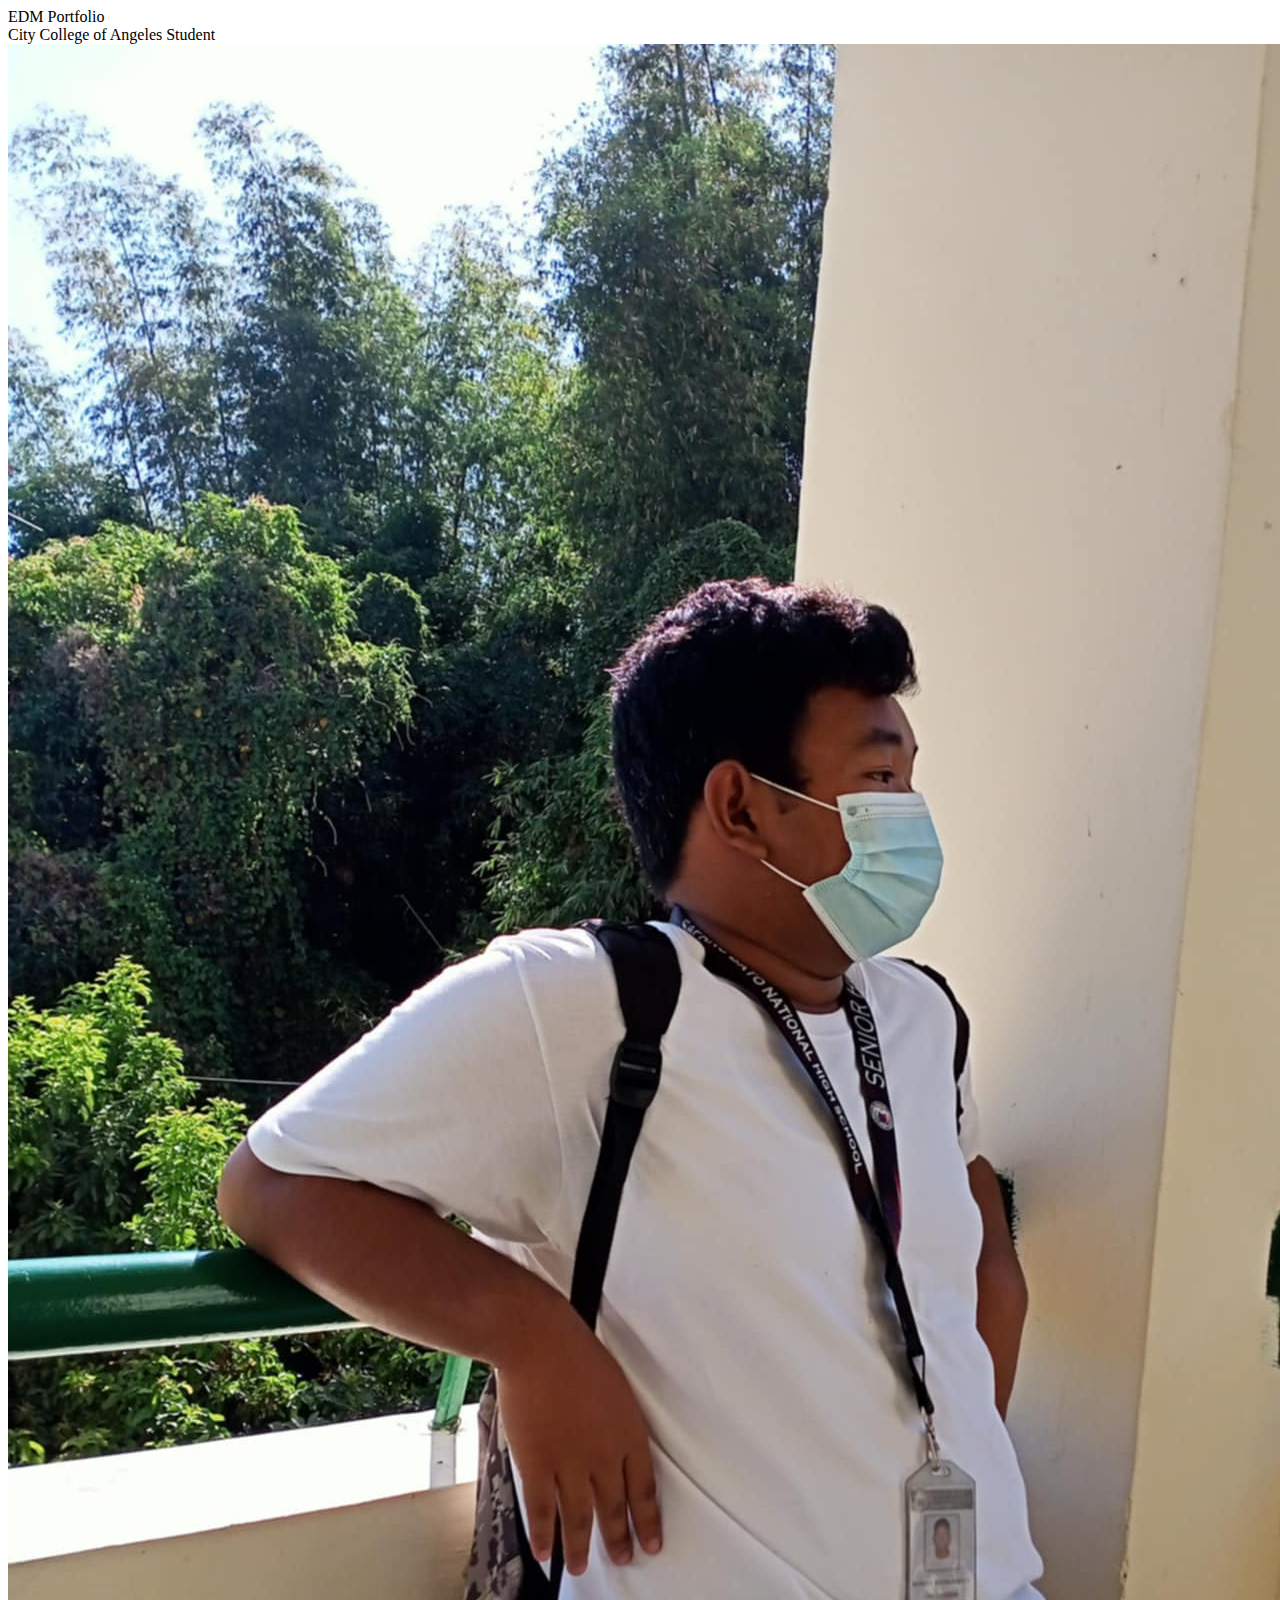
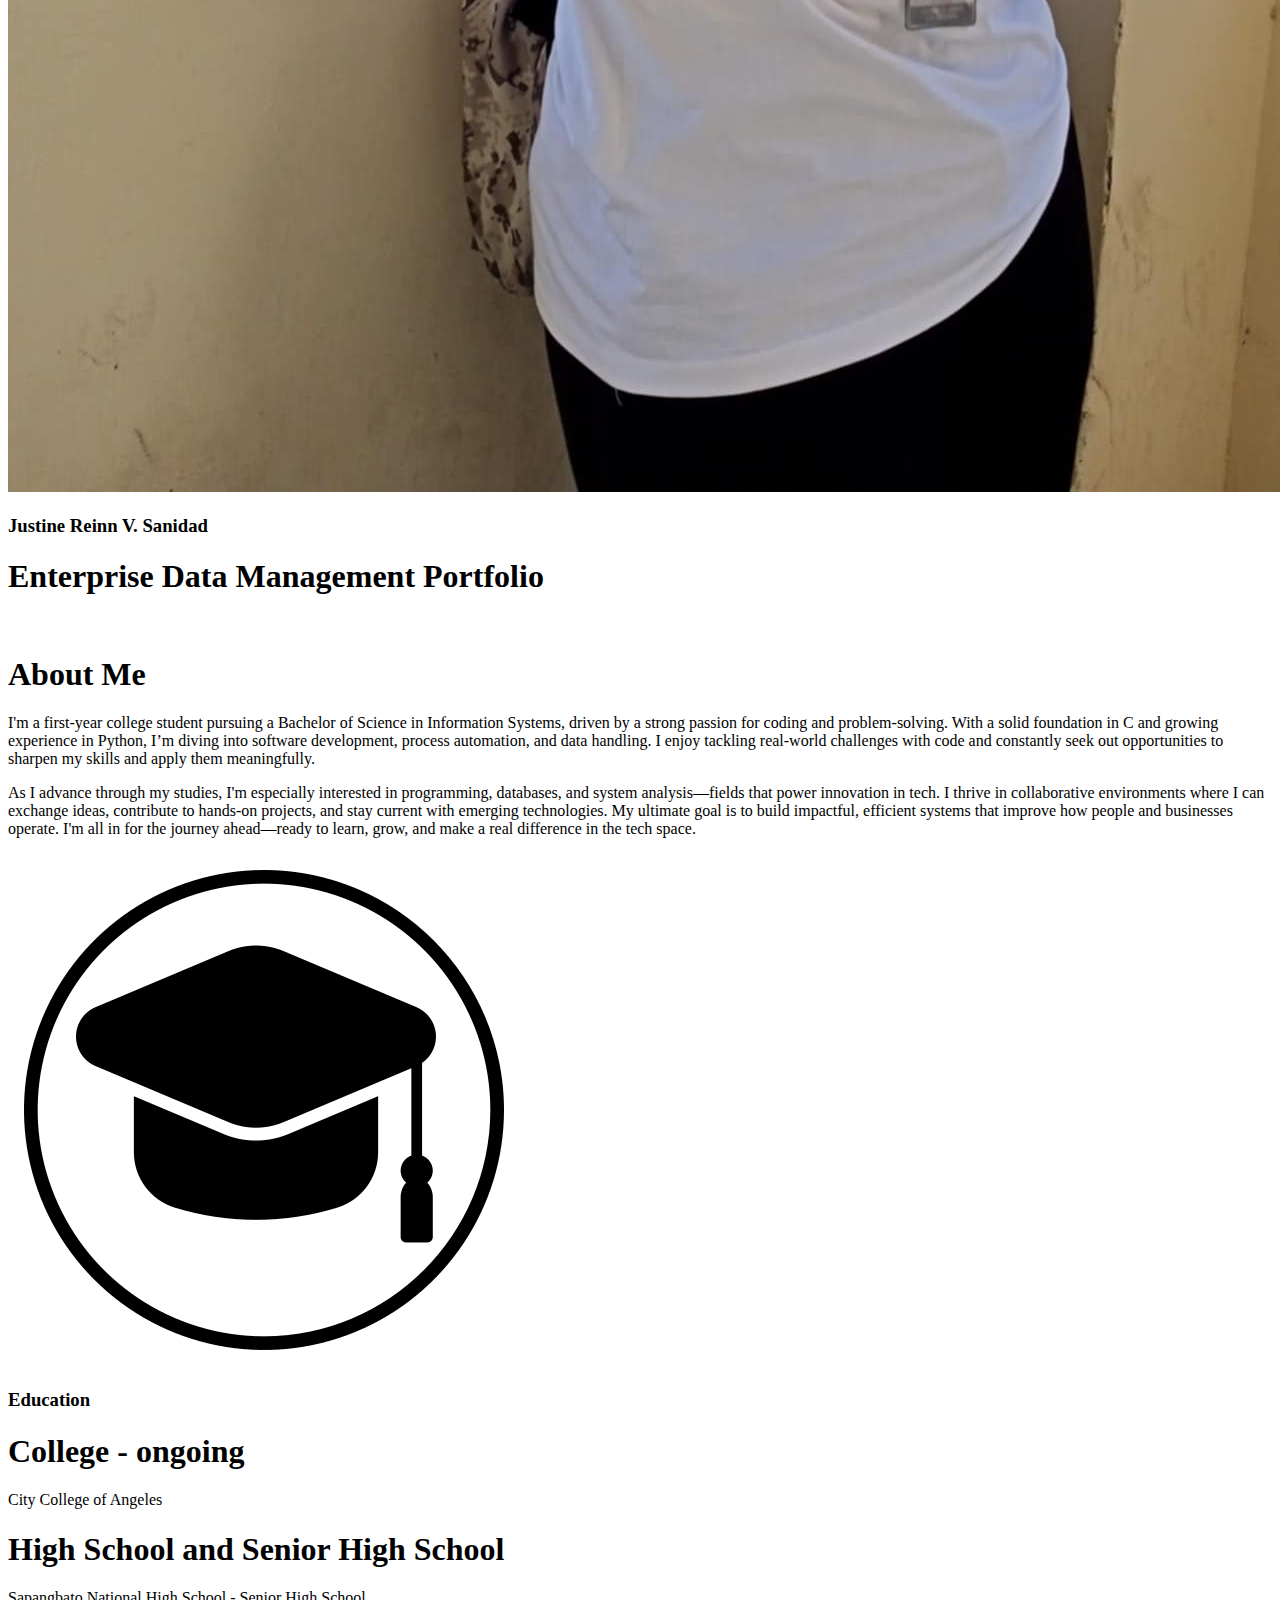
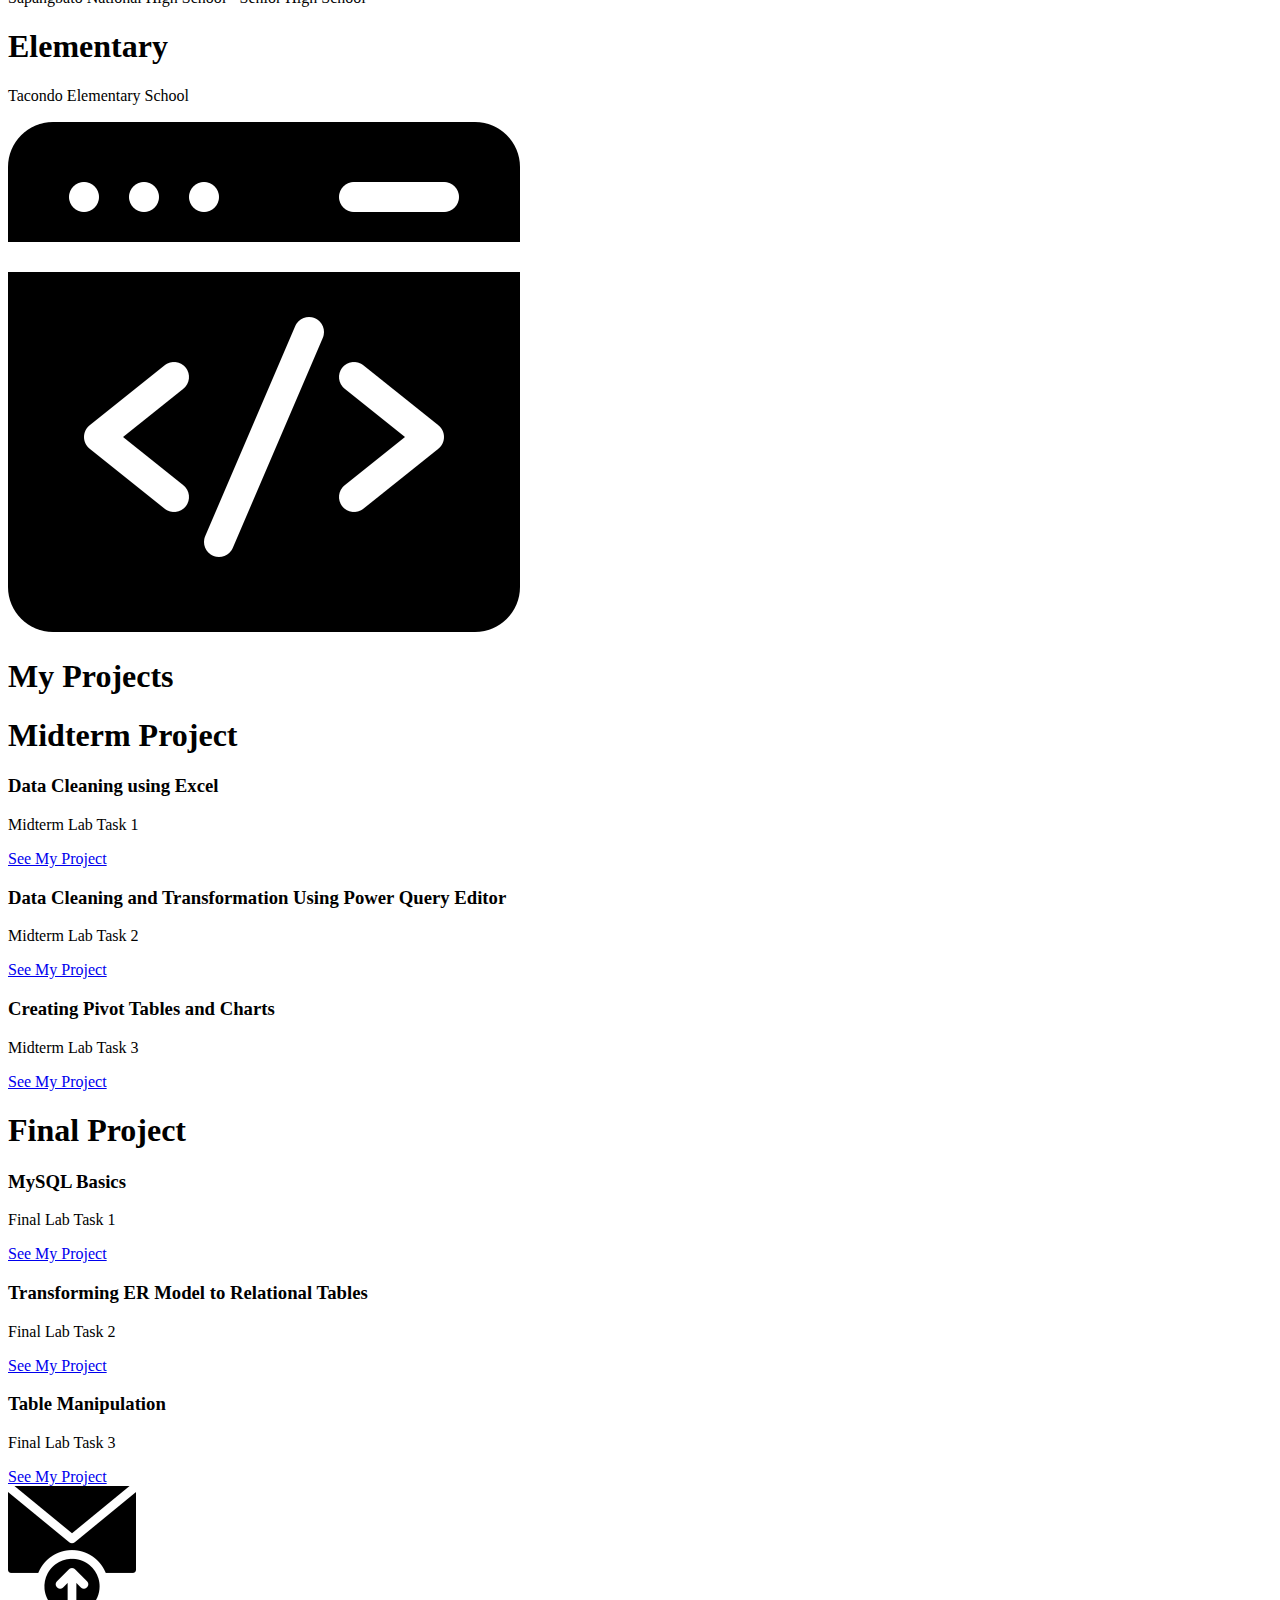
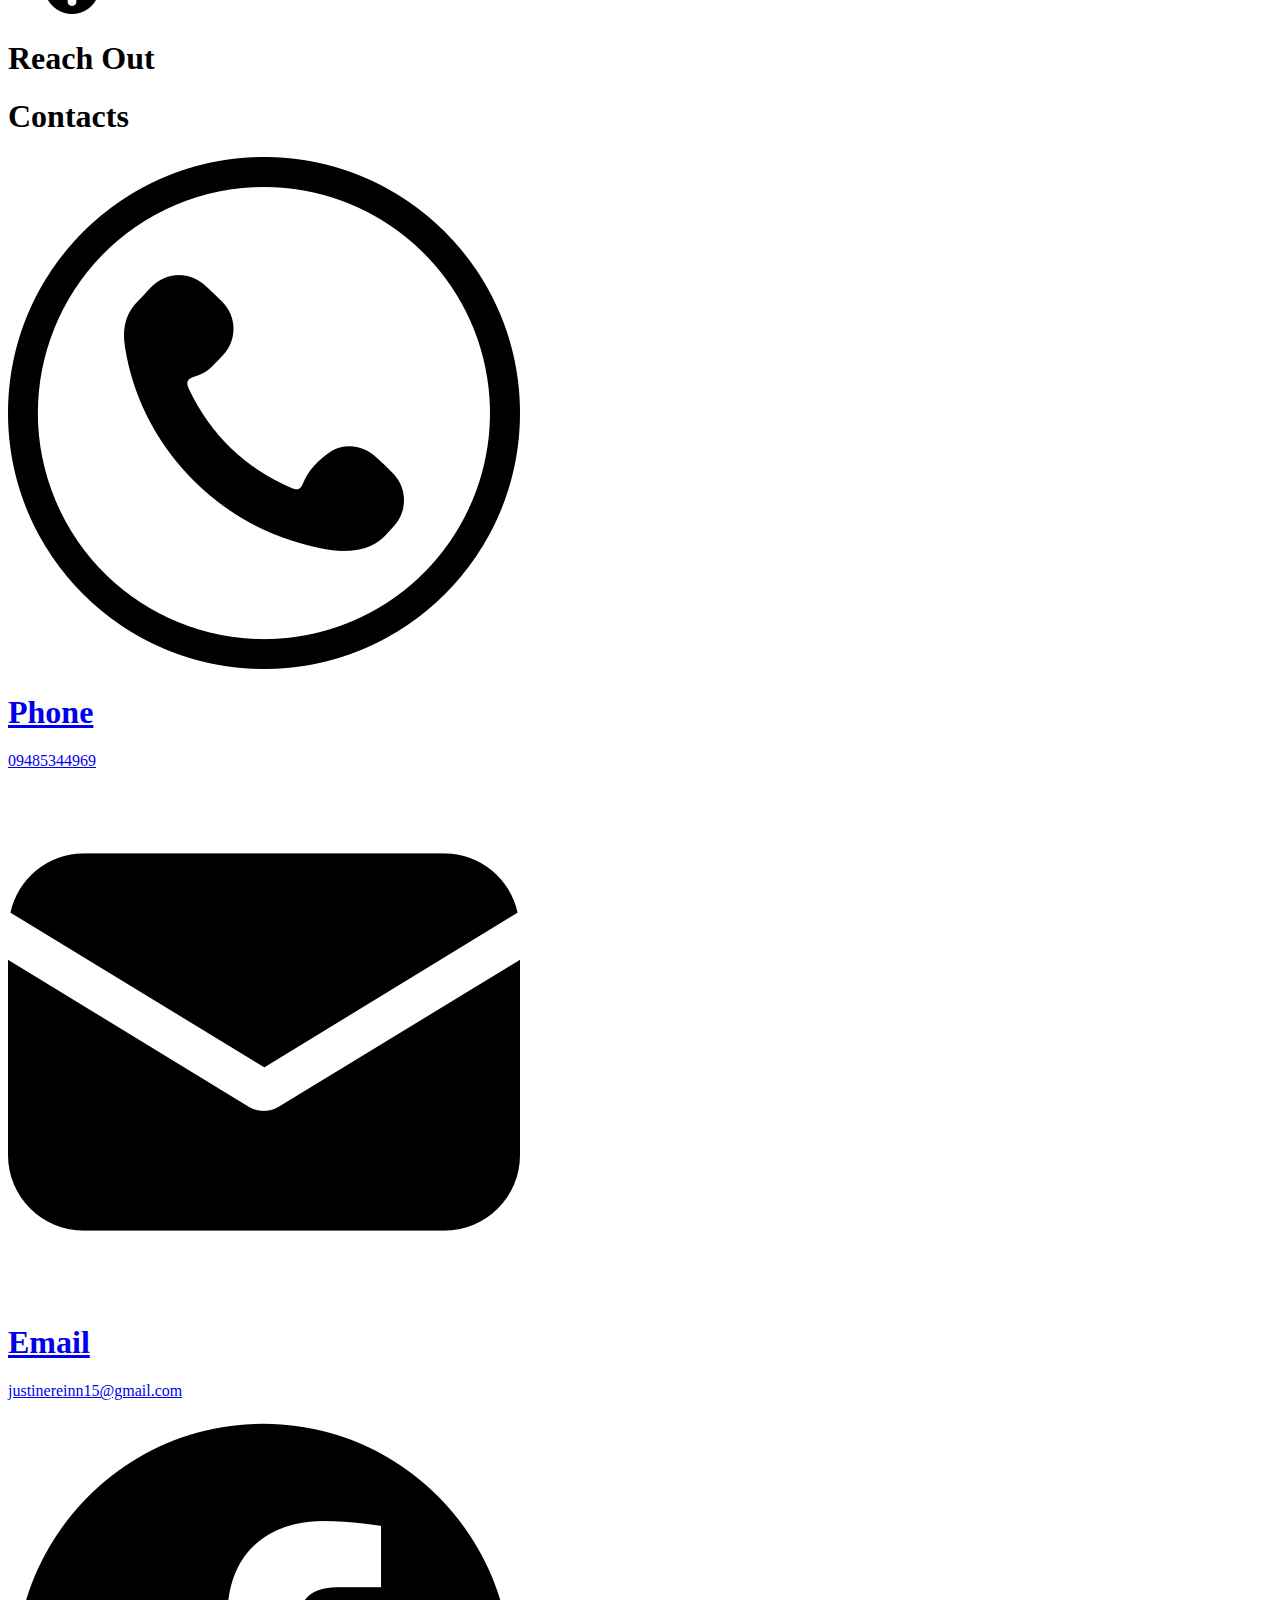
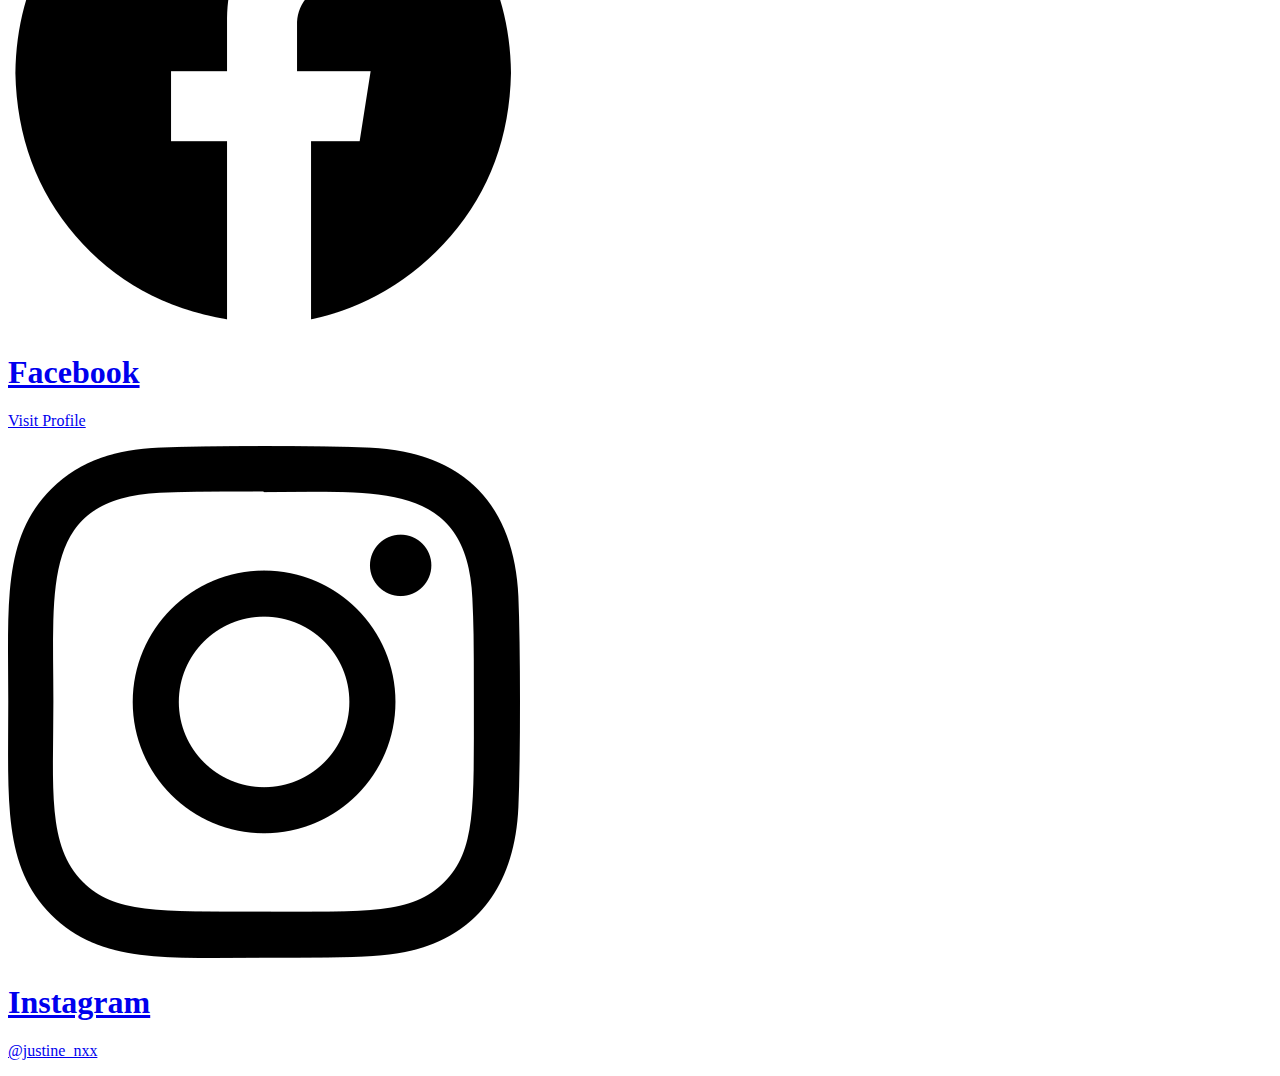
==== index.html @ 39965824 "Update index.html" ====
<!DOCTYPE html>
<html lang="en">
<head>
    <meta charset="UTF-8">
    <meta name="viewport" content="width=device-width, initial-scale=1.0">
    <title>EDM-Portfolio-Justine-Reinn_Sanidad</title>
    <link rel="preconnect" href="https://fonts.googleapis.com">
<link rel="preconnect" href="https://fonts.gstatic.com" crossorigin>
<link href="https://fonts.googleapis.com/css2?family=Poppins:ital,wght@0,400;0,500;0,600;0,700;0,800;0,900;1,400;1,500;1,600;1,700;1,800;1,900&display=swap" rel="stylesheet">
<link rel="stylesheet" href="style/style.css">
<link rel="stylesheet" href="style/style1.css">
</head>
<body>
    <div class="info_container">
        <nav class="sub_and_school">
            <div class="subject">EDM Portfolio</div>
            <div class="school">City College of Angeles Student</div>
        </nav>
        
        <div class="picture_and_title">
            <img src="images/pfp1.jpg" class="pfp" alt="">
            <h3 class="name">Justine Reinn V. Sanidad</h2>
            <h1 class="edm">Enterprise Data Management Portfolio</h1>
        </div>
    </div>
    <div class="about_me_container">
        <div class="aboutMe_info">
            <img src="images/user.png"class="pfp1" alt="">
            <h1 class="about_me_text">About Me</h1>
        </div>
        <div class="paragraphs">
            <p class="first_paragraph">I'm a first-year college student pursuing a Bachelor of Science in Information Systems, driven by a strong passion for coding and problem-solving. With a solid foundation in C and growing experience in Python, I’m diving into software development, process automation, and data handling. I enjoy tackling real-world challenges with code and constantly seek out opportunities to sharpen my skills and apply them meaningfully.</h1>
            <p class="second_paragraph">As I advance through my studies, I'm especially interested in programming, databases, and system analysis—fields that power innovation in tech. I thrive in collaborative environments where I can exchange ideas, contribute to hands-on projects, and stay current with emerging technologies. My ultimate goal is to build impactful, efficient systems that improve how people and businesses operate. I'm all in for the journey ahead—ready to learn, grow, and make a real difference in the tech space.</h1>
        </div>
    </div>
    <div class="educationContainer">
        <div class="educationInfo">
            <div class="educationTitle">
                <img src="images/education.png" class="icon" alt="">
                <h3 class="education">Education</h3>
            </div>
            <div class="educationBackground">
                <div class="college">
                    <h1>College - ongoing</h1>
                    <p>City College of Angeles</p>
                </div>
                <div class="highschool">
                    <h1>High School and Senior High School</h1>
                    <p> Sapangbato National High School - Senior High School</p>
                </div>
                <div class="elementary">
                    <h1>Elementary</h1>
                    <p>Tacondo Elementary School</p>
                </div>
            </div>
        </div>
    </div>
    <div class="myProjects">
        <div class="midtermDiv">
            <div class="midtermtitle">
                <img src="images/web-development.png" class="code" alt="">
                <h1 class="midtermTitle">My Projects</h1>
            </div>
                <h1 class="midterm_projectTitle">Midterm Project</h1>
            </div>
            <div class="midtermContainer">
                <div class="midtermTask1">
                    <H3 class="taskTitle">Data Cleaning using Excel</H3>
                    <p>Midterm Lab Task 1 </p>
                    <a href="http://" target="_blank" class="myprojectTask" rel="noopener noreferrer">See My Project</a>
                </div>
                <div class="midtermTask2">
                    <H3 class="taskTitle">Data Cleaning and Transformation Using Power Query Editor</H3>
                    <p>Midterm Lab Task 2</p>
                    <a href="http://" target="_blank" class="myprojectTask" rel="noopener noreferrer">See My Project</a>
                </div>
                <div class="midtermTask3">
                    <H3 class="taskTitle">Creating Pivot Tables and Charts</H3>
                    <p>Midterm Lab Task 3</p>
                    <a href="http://" target="_blank" class="myprojectTask" rel="noopener noreferrer">See My Project</a>
                </div>
            </div>
        </div>
    </div>

    <div class="myProjects">
        <div class="finalDiv">
            <h1 class="midterm_projectTitle">Final Project</h1>
            </div>
            <div class="finalContainer">
                <div class="finalTask1">
                    <H3 class="taskTitle">MySQL Basics</H3>
                    <p>Final Lab Task 1 </p>
                    <a href="http://" target="_blank" class="myprojectTask" rel="noopener noreferrer">See My Project</a>
                </div>
                <div class="finalTask2">
                    <H3 class="taskTitle">Transforming ER Model to Relational Tables</H3>
                    <p>Final Lab Task 2</p>
                    <a href="http://" target="_blank" class="myprojectTask" rel="noopener noreferrer">See My Project</a>
                </div>
                <div class="finalTask3">
                    <H3 class="taskTitle">Table Manipulation</H3>
                    <p>Final Lab Task 3</p>
                    <a href="http://" target="_blank" class="myprojectTask" rel="noopener noreferrer">See My Project</a>
                </div>
            </div>
        </div>
    </div>

    <div class="reachOut">
        <div class="contactdetails">
            <img src="images/send1.png" class="send" alt="">
            <h1 class="reachout">Reach Out</h1>
        </div>    
        <div class="contactInfo">
            <h1 class="contacts">Contacts</h1>
        </div>
        <div class="contactDetails">
            <a href="tel:09485344969" target="_blank" rel="noopener noreferrer">
                <img src="images/phone.png" class="phone" alt="">                    
                <div class="details">
                    <h1 class="Phone">Phone</h1>
                    <p class="number">09485344969</p>
                </div>
            </a>
            <a href="mailto:justinereinn15@gmail.com" target="_blank" rel="noopener noreferrer">
                <img src="images/email.png" class="email" alt="">
                <div class="details">
                    <h1 class="Email">Email</h1>
                    <p class="info">justinereinn15@gmail.com</p>
                </div>
            </a>
            <a href="https://www.facebook.com/profile.php?id=61550517699501" target="_blank" rel="noopener noreferrer">
                <img src="images/facebook.png" class="fb" alt="">                    
                <div class="details">
                    <h1 class="Fb">Facebook</h1>
                    <p class="info">Visit Profile</p>
                </div>
            </a>
            <a href="https://www.instagram.com/justine_nxx/" target="_blank" rel="noopener noreferrer">
                <img src="images/instagram.png" class="ig" alt="">
                <div class="details">
                    <h1 class="Ig">Instagram</h1>
                    <p class="info">@justine_nxx</p>
                </div>
            </a>
        </div>
    </div>
</body>
</html>
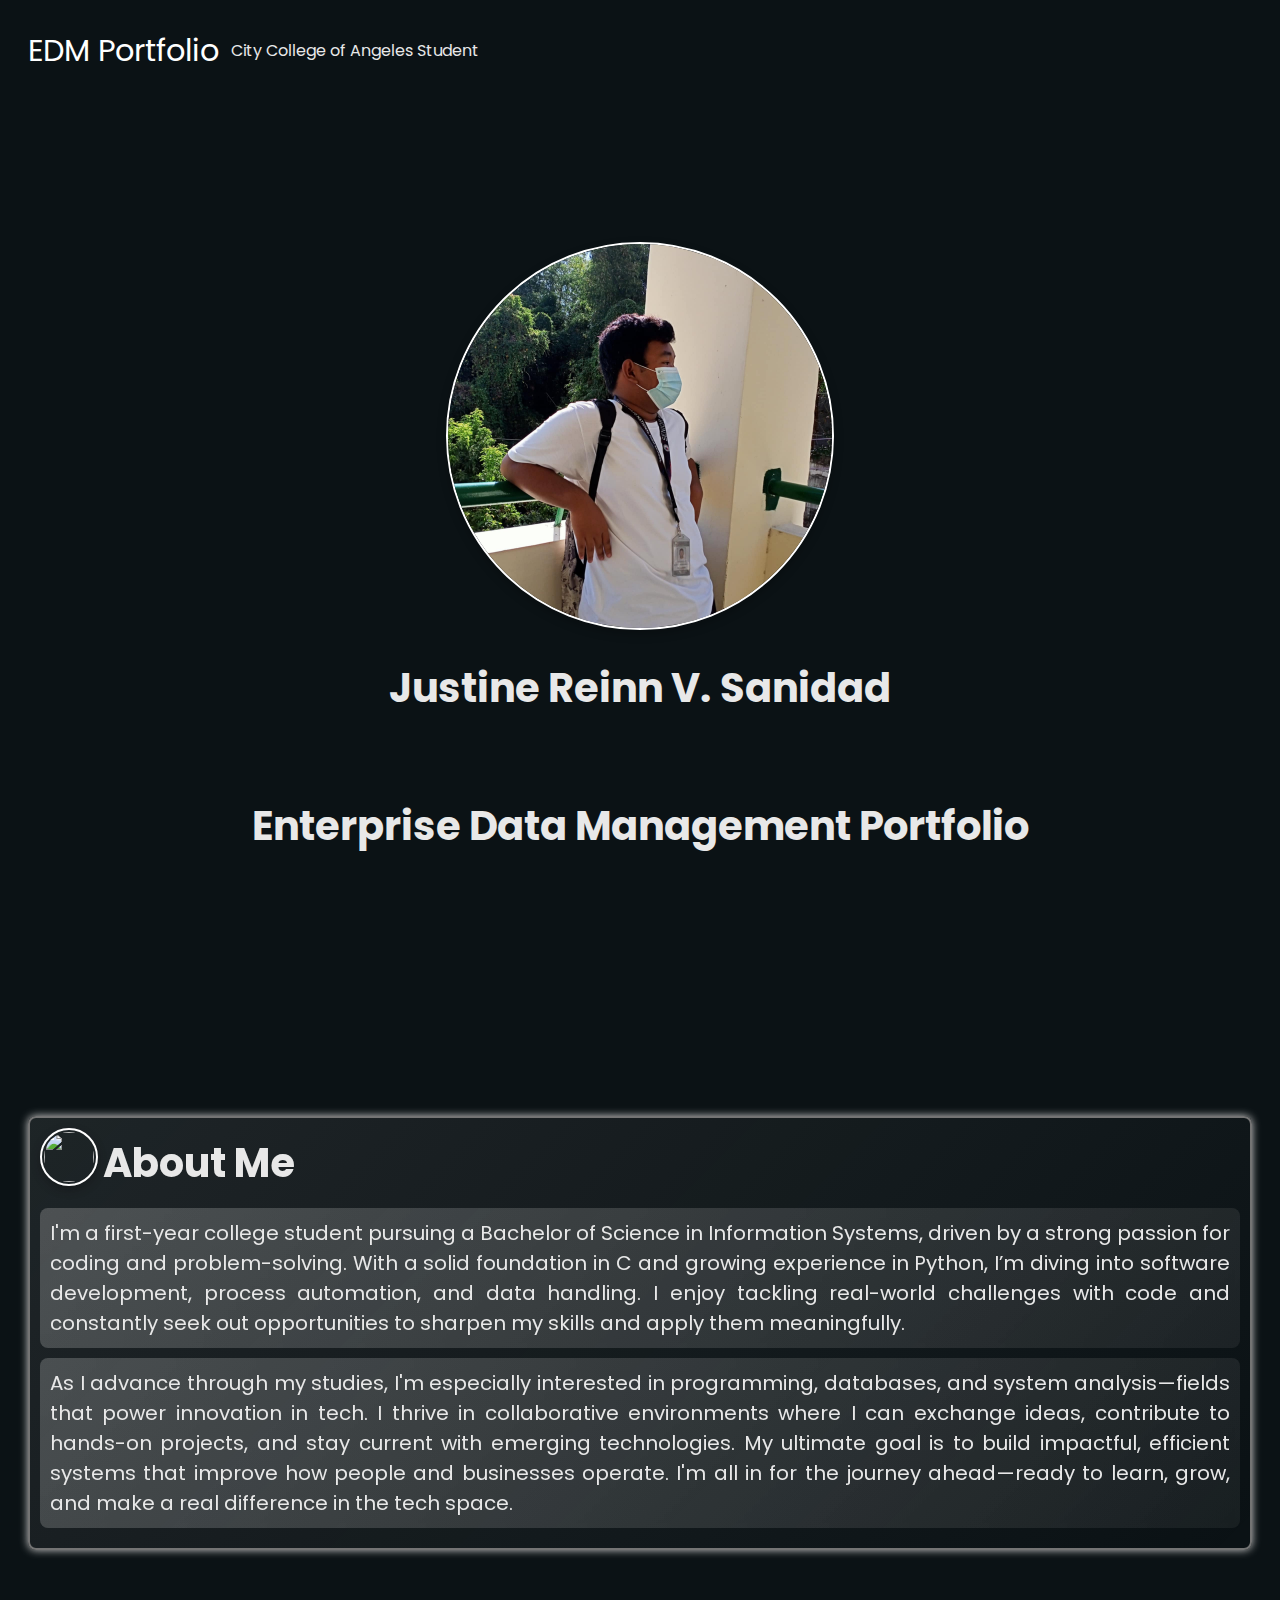
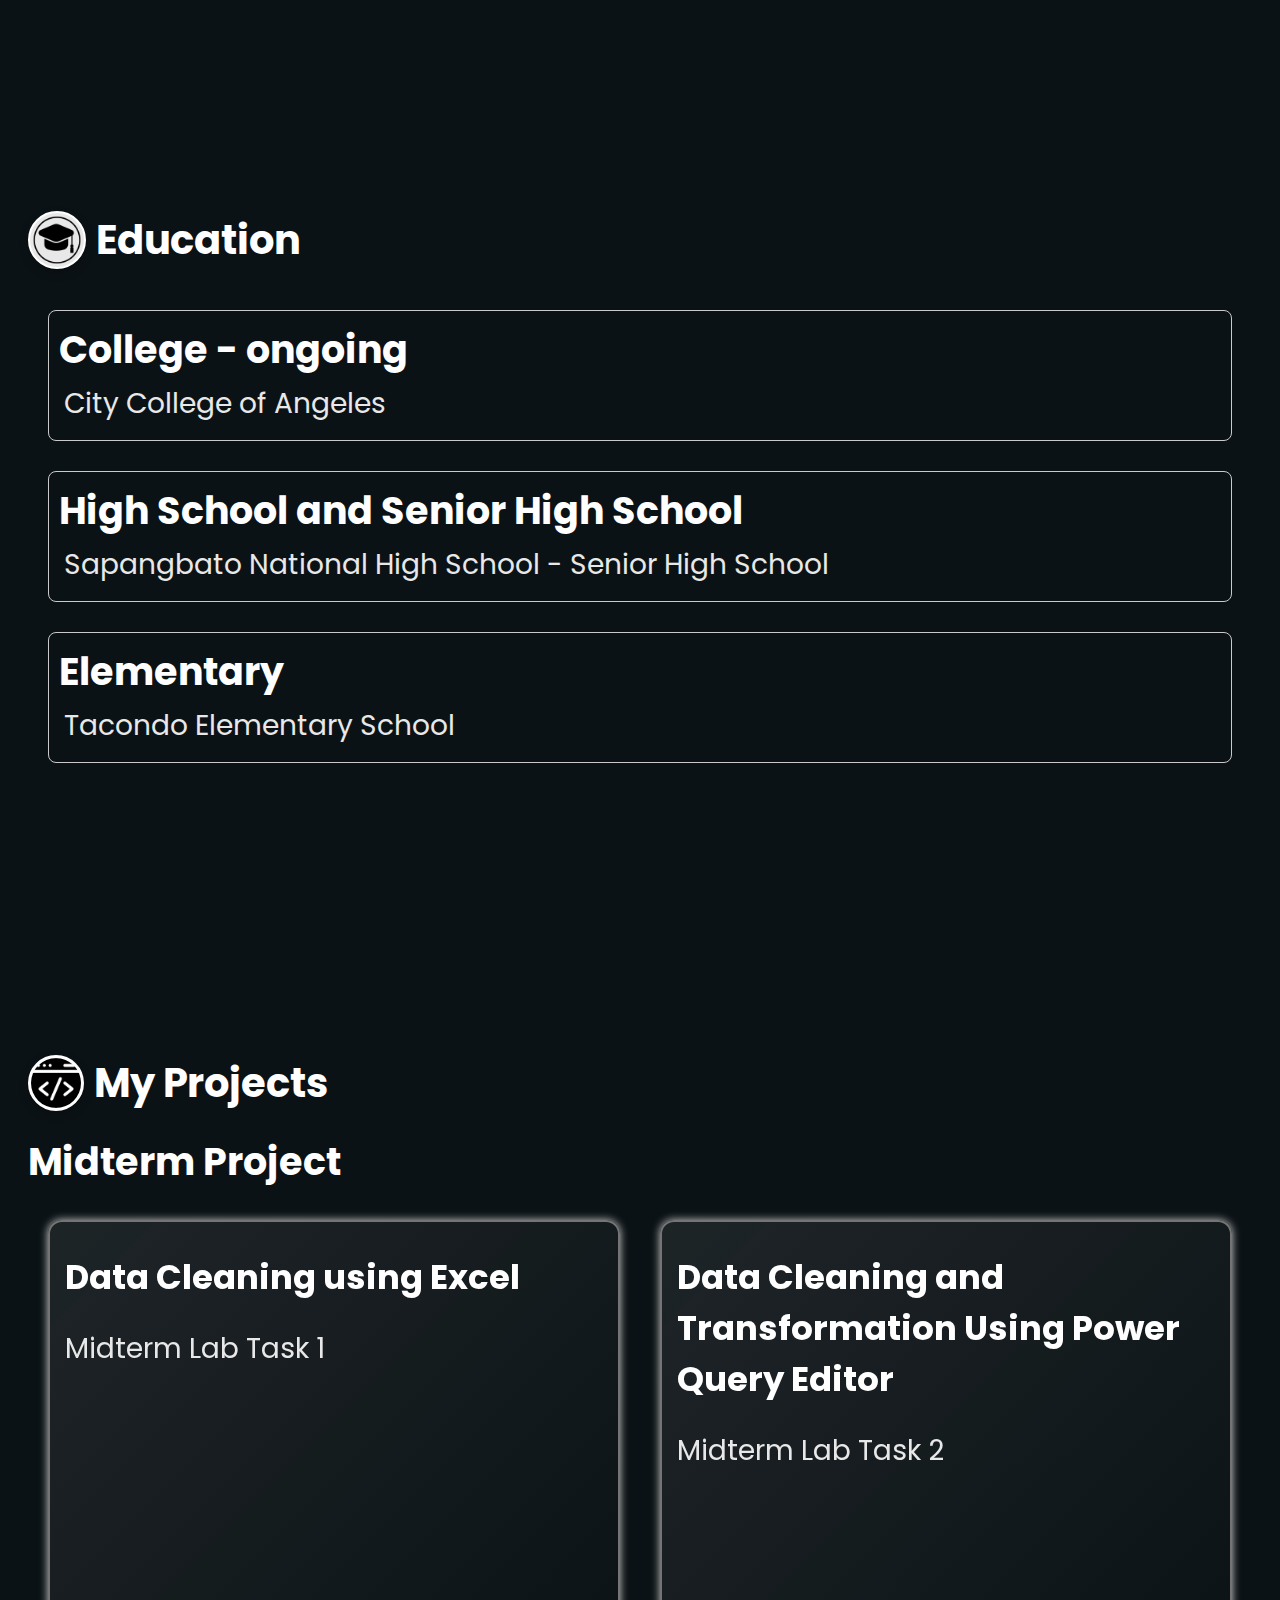
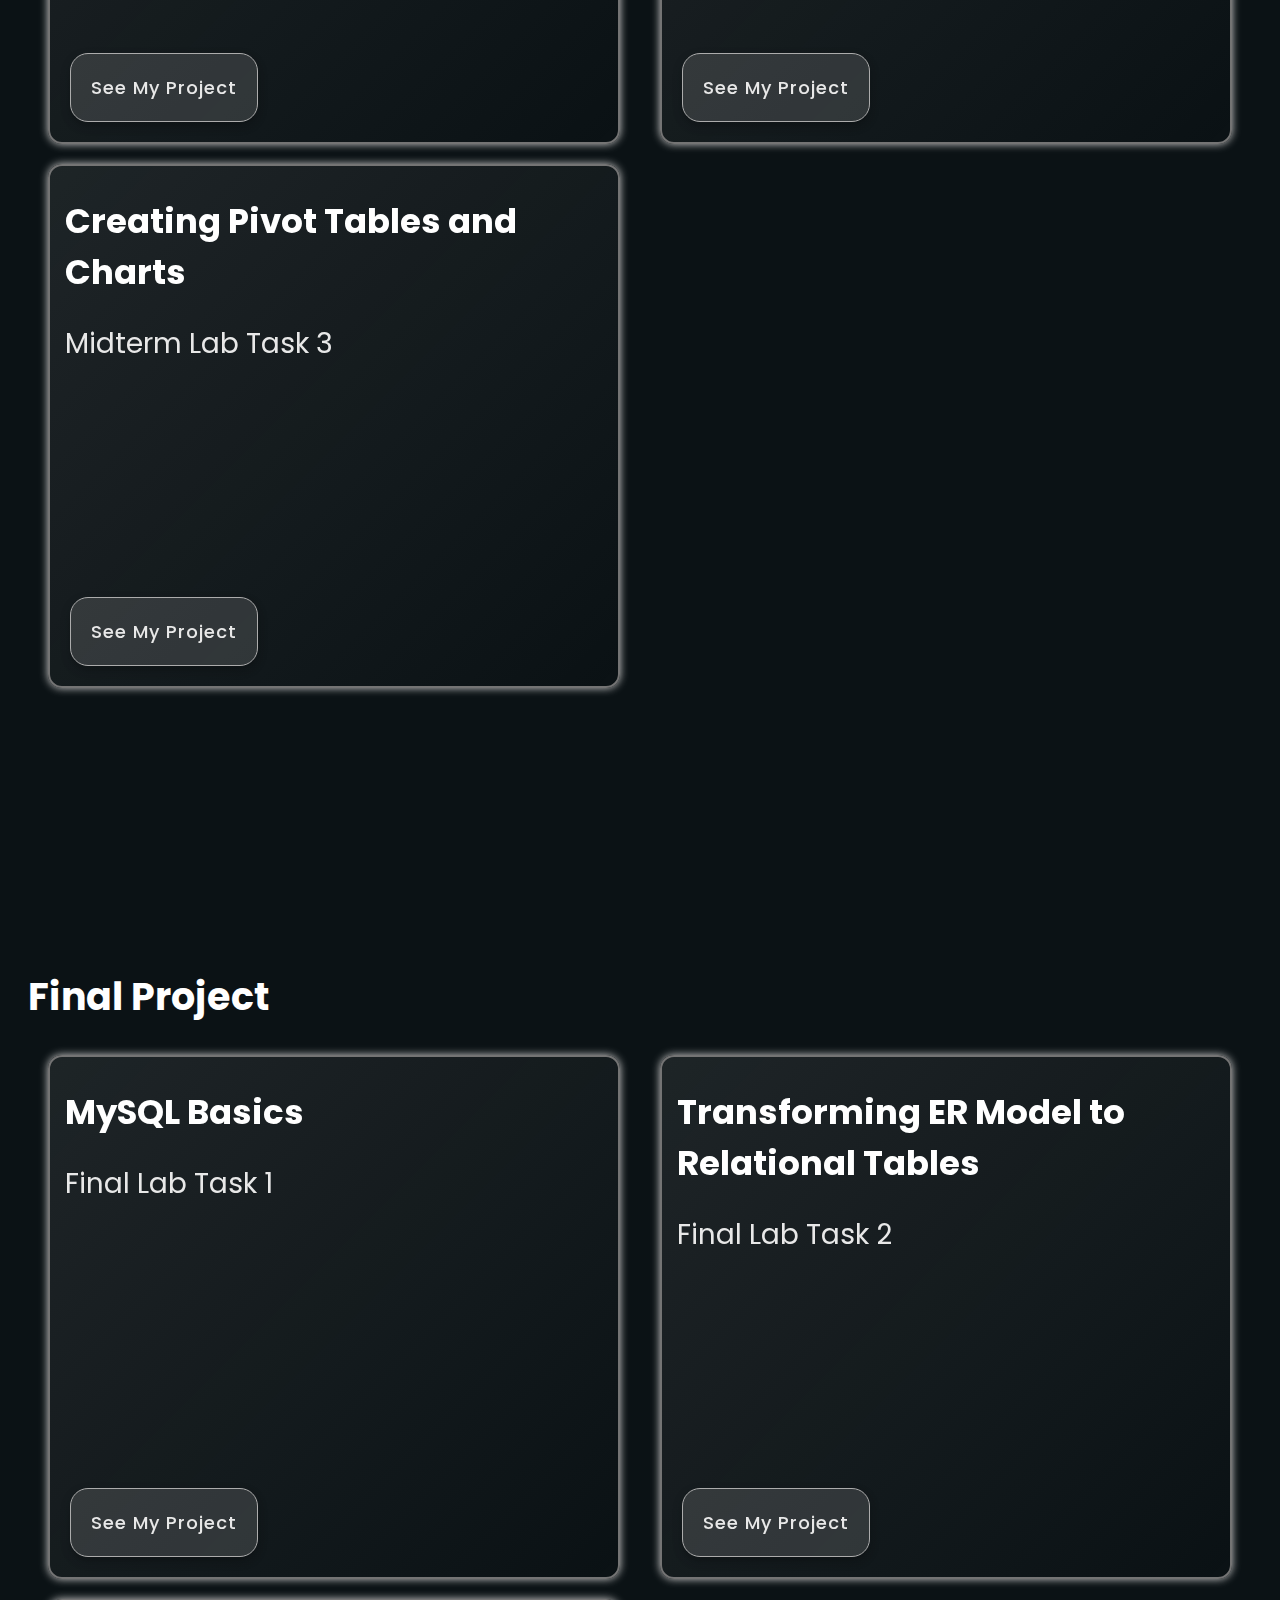
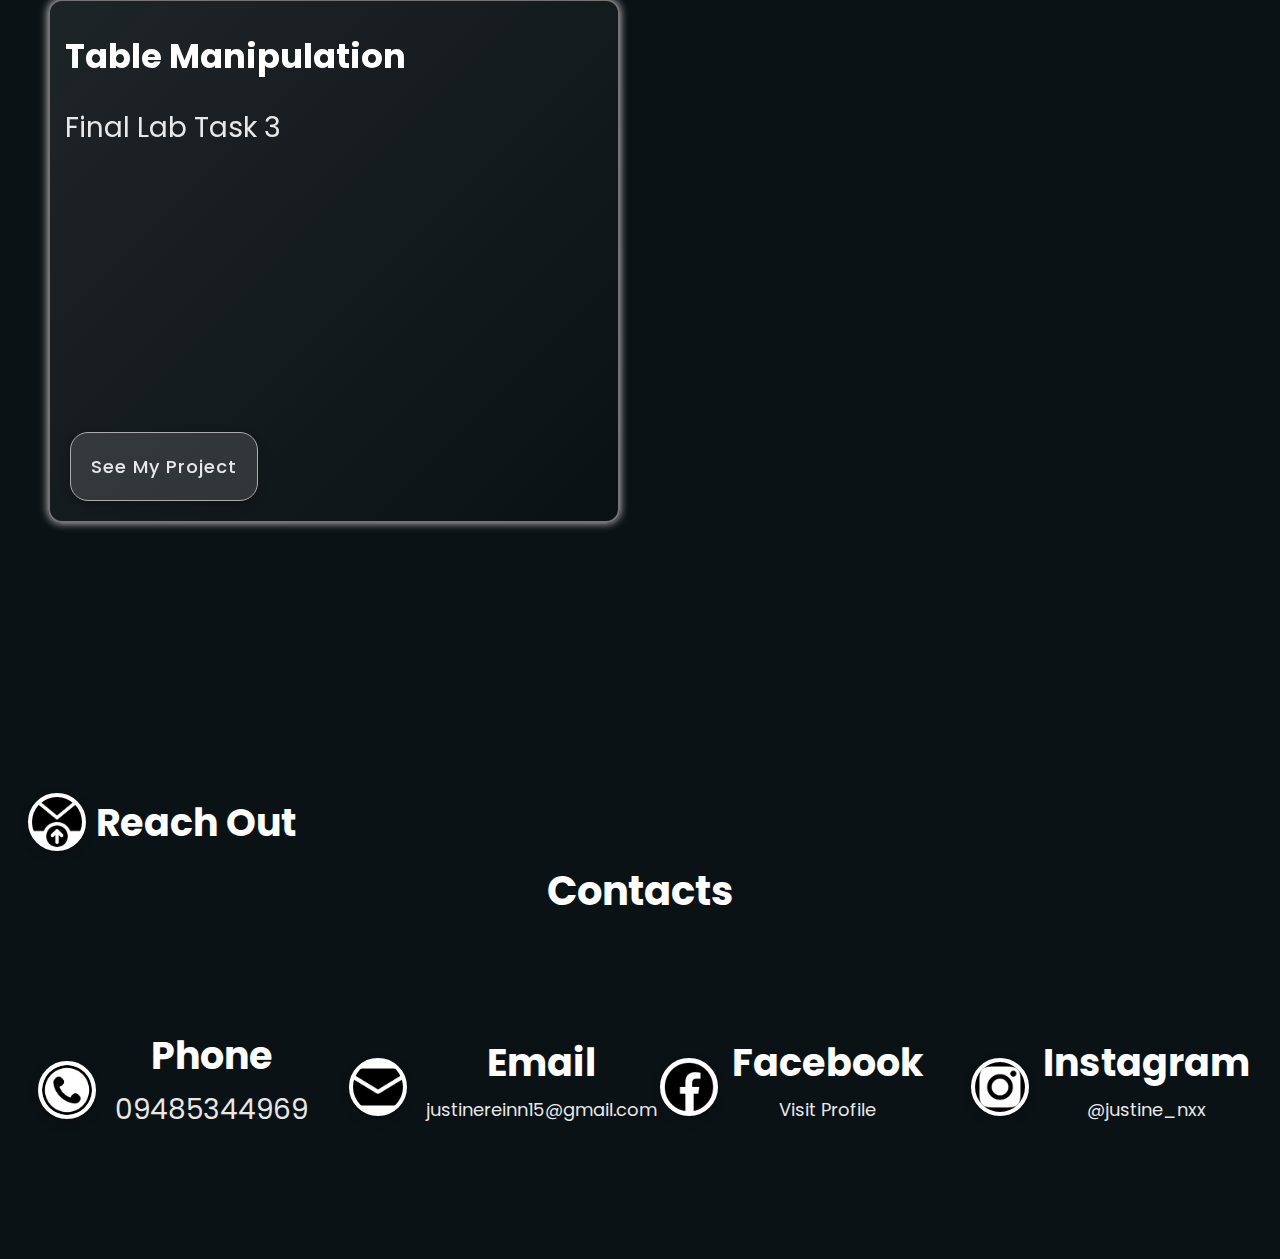
==== commit 7c9d02ce: "Update index.html" ====
--- a/index.html
+++ b/index.html
@@ -67,7 +67,7 @@
                 <div class="midtermTask1">
                     <H3 class="taskTitle">Data Cleaning using Excel</H3>
                     <p>Midterm Lab Task 1 </p>
-                    <a href="http://" target="_blank" class="myprojectTask" rel="noopener noreferrer">See My Project</a>
+                    <a href="https://jstn-rnn19.github.io/Midterm-Lab-Task-1/" target="_blank" class="myprojectTask" rel="noopener noreferrer">See My Project</a>
                 </div>
                 <div class="midtermTask2">
                     <H3 class="taskTitle">Data Cleaning and Transformation Using Power Query Editor</H3>
--- a/style/style.css
+++ b/style/style.css
@@ -0,0 +1,279 @@
+
+body{
+    background-color: #0b1215;
+    padding: 20px;
+}
+
+.info_container{
+    height: auto;
+}
+.sub_and_school{
+    display: flex;
+
+    padding: 10px, 5px;
+    justify-content: space-around;
+    width: 30rem;
+    max-width: fit-content;
+}
+.subject{
+    color: white;
+    font-family: poppins;
+    font-size: 1.9rem;
+    margin-right: 10px;
+}
+.school {
+    display: flex;
+    flex-wrap: wrap;
+    color: #e8e8e8;
+    font-family: poppins;
+    padding: 10px 2px;
+}
+
+
+
+
+.picture_and_title {
+    display: flex;
+    justify-content: center;
+    flex-direction: column;
+    height: fit-content;
+    margin: 18px;
+}
+.pfp {
+    width: min(max(200px, 30vw), 400px); 
+    height: min(max(200px, 30vw), 400px);
+    max-width: 100vw;
+    max-height: 100vw;
+    margin: auto;
+    margin-top: 150px;
+    border-radius: 100%;
+    object-fit: cover;
+    border: 2px solid white;
+    box-shadow: 0 4px 10px rgba(0, 0, 0, 0.25);
+}
+
+.name, .edm {
+    display: flex;
+    justify-content: center;
+    justify-items: center;
+    color: #e8e8e8;
+    font-family: poppins;
+    padding: 10px 10px; 
+    margin-top: 18px;
+    font-size: 2.5rem;
+    text-align: center;
+}
+
+.about_me_container, .educationContainer, .myProjects, .reachOut{
+    display: flex;
+    flex-direction: column;
+    margin:auto;
+    max-width: 2500px;
+    margin-top: 250px;
+
+}
+
+.about_me_container {
+    padding: 8px;
+}
+.aboutMe_info, .educationInfo {
+    display: flex;
+    justify-items: center;
+}
+.pfp1, .icon {
+    width: 50px;
+    height: 50px;
+    border-radius: 50%;
+    object-fit: cover;
+    border: 2px solid white;
+    box-shadow: 0 4px 10px rgba(0, 0, 0, 0.25);
+    margin: 0;
+    padding: 2px;
+}
+.about_me_text {
+    color: #e8e8e8;
+    font-family: poppins;
+    padding: 5px 5px; 
+    margin: 0;
+    font-size: 2.5rem;
+}
+
+.paragraphs {
+    color: #e8e8e8;
+    font-family: poppins;
+}
+.first_paragraph, .second_paragraph {
+    font-size: 20px;
+    margin: 10px 0px;
+    text-align: justify;
+
+}
+.icon {
+    background-color: #e8e8e8;
+}
+.educationInfo {
+    flex-direction: column;
+}
+.educationTitle {
+    display: flex;
+    align-items: center;
+}
+.education, .midtermTitle, .contacts{
+    font-size: 2.5rem;
+    color: white;
+    font-family: poppins;
+    padding: 5px 5px; 
+    margin: 5px;
+}
+.college, .highschool, .elementary {
+    margin: 30px 20px;
+}
+h1 {
+    color: white;
+    font-family: poppins;
+    margin: 0;
+    font-size: 2.375rem;
+}
+p{
+    color: #e8e8e8;
+    font-family: poppins;
+    margin: 0;
+    padding: 5px;
+    font-size: 1.75rem;
+}
+.midtermDiv, .finalDiv{
+    display: flex;
+    flex-direction: column;
+    justify-content: center;
+    flex-wrap: wrap;
+} 
+
+.midtermtitle{
+    display: flex;
+    align-items: center;
+}
+.code {
+    width: 50px;
+    height: 50px;
+    border-radius: 50%;
+    object-fit: cover;
+    border: 2px solid white;
+    background-color: white;
+    padding: 1px;
+    box-shadow: 0 4px 10px rgba(0, 0, 0, 0.25);
+}
+.midtermContainer{
+    display: grid;
+    max-height: auto;
+    min-height: 300px;
+    overflow: hidden;
+    gap: 20px 40px;
+    grid-template-columns: repeat(auto-fit, minmax(415px, 1fr));
+    justify-content: center;
+    padding: 20px;
+}
+.taskTitle {
+    font-size: 1.1rem;
+    color: white;
+    font-family: poppins;
+    padding: 5px 5px; 
+    margin: 15px 0px;
+    margin-left: 0px;
+    font-size: 2.125rem;
+}
+.midterm_projectTitle{
+    font-size: 24px;
+    margin: 10px 0px;
+    font-size: 2.375rem;
+}
+.midtermTask1, .midtermTask2, .midtermTask3, .finalTask1, .finalTask2, .finalTask3{
+    display: flex;
+    flex-direction: column;
+    min-width: 280px;
+    min-height: 500px;
+}
+.finalContainer {
+    display: grid;
+    max-height: auto;
+    min-height: 300px;
+    overflow: hidden;
+    gap: 20px 40px;
+    grid-template-columns: repeat(auto-fit, minmax(415px, 1fr));
+    justify-content: center;
+    padding: 20px;
+}
+.finalTask1, .finalTask2, .finalTask3 {
+    display: flex;
+    flex-direction: column;
+
+}   
+
+
+
+.reachOut {
+    display: flex;
+    flex-direction: column;
+}
+.contactdetails {
+    display: flex;
+    align-items: center;
+}
+.send {
+    width: 50px;
+    height: 50px;
+    border-radius: 50%;
+    object-fit: fill;
+    border: 2px solid white;
+    box-shadow: 0 4px 10px rgba(0, 0, 0, 0.25);
+    margin: 0;
+    padding: 2px;
+    background-color: white;
+}
+.reachout {
+    margin-left: 10px;
+}
+.contactInfo {
+    display: flex;
+    justify-content: center;
+    align-items: center;
+}
+.contactDetails {
+    display: grid;
+    min-height: 300px;
+    max-height: auto;
+    overflow: hidden;
+    gap: 20px;
+    grid-template-columns: repeat(auto-fit, minmax(250px, 1fr));
+    align-items: center;
+}
+a {
+    text-decoration: none;
+    text-align: center;
+    justify-content: flex-start;
+    align-items: center;
+    width: max-content;
+    padding: 10px;
+}
+
+.info {
+    font-size: 18px;
+}
+.phone, .email, .fb, .ig {
+    width: 50px;
+    height: 50px;
+    border-radius: 50%;
+    object-fit: fill;
+    border: 2px solid white;
+    box-shadow: 0 4px 10px rgba(0, 0, 0, 0.25);
+    margin: 0;
+    padding: 2px;
+    background-color: white;
+}
+.details{
+    display: flex;
+    display: inline-block;
+    flex-direction: column;
+    margin-left: 10px;
+}
+
+
--- a/style/style1.css
+++ b/style/style1.css
@@ -0,0 +1,152 @@
+.about_me_container{
+    border: 2px solid #747474;
+    background: linear-gradient(135deg, rgba(202, 202, 202, 0.1),  rgba(144, 144, 144, 0));
+    backdrop-filter: blur(8px);
+    padding: 10px;
+    -webkit-backdrop-filter: blur(8px);
+    border-radius: 8px;
+    cursor: pointer;
+    box-shadow: 0 0 8px #cacaca;
+    transition-duration: 0.3s;
+}
+
+.about_me_container:hover, .about_me_container:focus, .about_me_container:active {
+    box-shadow: 0 0 20px #cacaca;
+    -webkit-transform: scale(1.01);
+    transform: scale(1.01);
+}
+.first_paragraph, .second_paragraph {
+    background: linear-gradient(135deg, rgba(202, 202, 202, 0.2),  rgba(144, 144, 144, 0.1));
+    backdrop-filter: blur(2px);
+    padding: 10px;
+    -webkit-backdrop-filter: blur(2px);
+    border-radius: 8px;
+    cursor: pointer;
+    transition-duration: 0.3s;
+}
+
+.first_paragraph:hover, .first_paragraph:focus, .first_paragraph:active,
+.second_paragraph:hover, .second_paragraph:focus, .second_paragraph:active{
+    box-shadow: 0 0 20px #cacaca;
+    -webkit-transform: scale(1.01);
+    transform: scale(1.001);
+}
+.college, .highschool, .elementary{
+    position: relative;
+    cursor: pointer;
+    transition-duration: 0.3s;
+    z-index: 1;
+    border: .5px solid #cacaca;
+    border-radius: 8px;
+    padding: 10px;
+}
+
+.college:hover::after, .college:focus::after, .college:active::after,
+.highschool:hover::after, .highschool:focus::after, .highschool:active::after,
+.elementary:hover::after, .elementary:focus::after, .elementary:active::after{
+    content: '';
+    height: 100%;
+    width: 100%;
+    position: absolute;
+    z-index: -2;
+    top: -10px;
+    left: -10px;
+    right: -10px;
+    bottom: -10px;
+    background: linear-gradient(135deg, rgba(202, 202, 202, 0.1),  rgba(144, 144, 144, 0));
+    backdrop-filter: blur(8px);
+    padding: 10px;
+    -webkit-backdrop-filter: blur(8px);
+    border-radius: 8px;
+    cursor: pointer;
+    box-shadow: 0 0 8px #cacaca;
+    transform: translate(50% 50%);
+    width: 100%;
+    height: 100%;
+}
+.college:hover, .college:focus, .college:active, 
+.highschool:hover, .highschool:focus, .highschool:active,
+.elementary:hover, .elementary:focus, .elementary:active{
+    -webkit-transform: scale(1.001);
+    transform: scale(1.01);
+    transition: transform 0.5s;
+    transition-duration: .3s;
+}
+
+
+
+
+.midtermTask1, .midtermTask2, .midtermTask3, .finalTask1, .finalTask2, .finalTask3 {
+    border: 2px solid #747474;
+    background: linear-gradient(135deg, rgba(202, 202, 202, 0.1),  rgba(144, 144, 144, 0));
+    backdrop-filter: blur(10px);
+    padding: 10px;
+    -webkit-backdrop-filter: blur(10px);
+    border-radius: 14px;
+    cursor: pointer;
+    box-shadow: 0 0 8px #cacaca;
+    transition-duration: 0.3s;
+    z-index: 1;
+    font-size: 1.75rem;
+}
+.midtermTask1:hover, .midtermTask1:focus, .midtermTask1:active, .midtermTask2:hover, 
+.midtermTask2:focus, .midtermTask2:active,
+.midtermTask3:hover, .midtermTask3:focus, .midtermTask3:active,
+.finalTask1:hover, .finalTask1:focus, .finalTask1:active, 
+.finalTask2:hover, .finalTask2:focus, .finalTask2:active, 
+.finalTask3:hover, .finalTask3:focus, .finalTask3:active{
+    box-shadow: 0 0 20px #cacaca;
+    -webkit-transform: scale(1.01);
+    transform: scale(1.01);
+}
+.myprojectTask {
+    display: inline-block;
+    position: relative;
+    margin-left: 10px;
+    text-decoration: none;
+    color: #e8e8e8;
+    font-family: Poppins, sans-serif;
+    padding: 20px;
+    border-radius: 18px;
+    border: 1px solid #acacac;
+    background: rgba(144, 144, 144, 0.25);
+    box-shadow: 0 4px 10px rgba(0, 0, 0, 0.25);
+    transition: color 0.3s ease;
+    width: max-content;
+    margin-top: auto;
+    margin-bottom: 10px;
+    font-size: 18px;
+    font-weight: 500;
+    letter-spacing: 1px;
+}
+
+.myprojectTask::after {
+    content: 'See My Project';
+    position: absolute;
+    top: 0;
+    left: 0;
+    right: 0;
+    bottom: 0;
+    display: flex;
+    align-items: center;
+    justify-content: center;
+    background-color: rgba(243, 243, 243);
+    border: 1px solid #acacac;
+    border-radius: 16px;
+    color: black;
+    opacity: 0;
+    transition: opacity 0.3s ease;
+    pointer-events: none;
+    z-index: 2;
+    font-size: 18px;
+    font-weight: 500;
+    letter-spacing: 1px;
+}
+
+.myprojectTask:hover {
+    color: transparent;
+    border: 0;
+}
+.myprojectTask:hover::after {
+    opacity: 1;
+}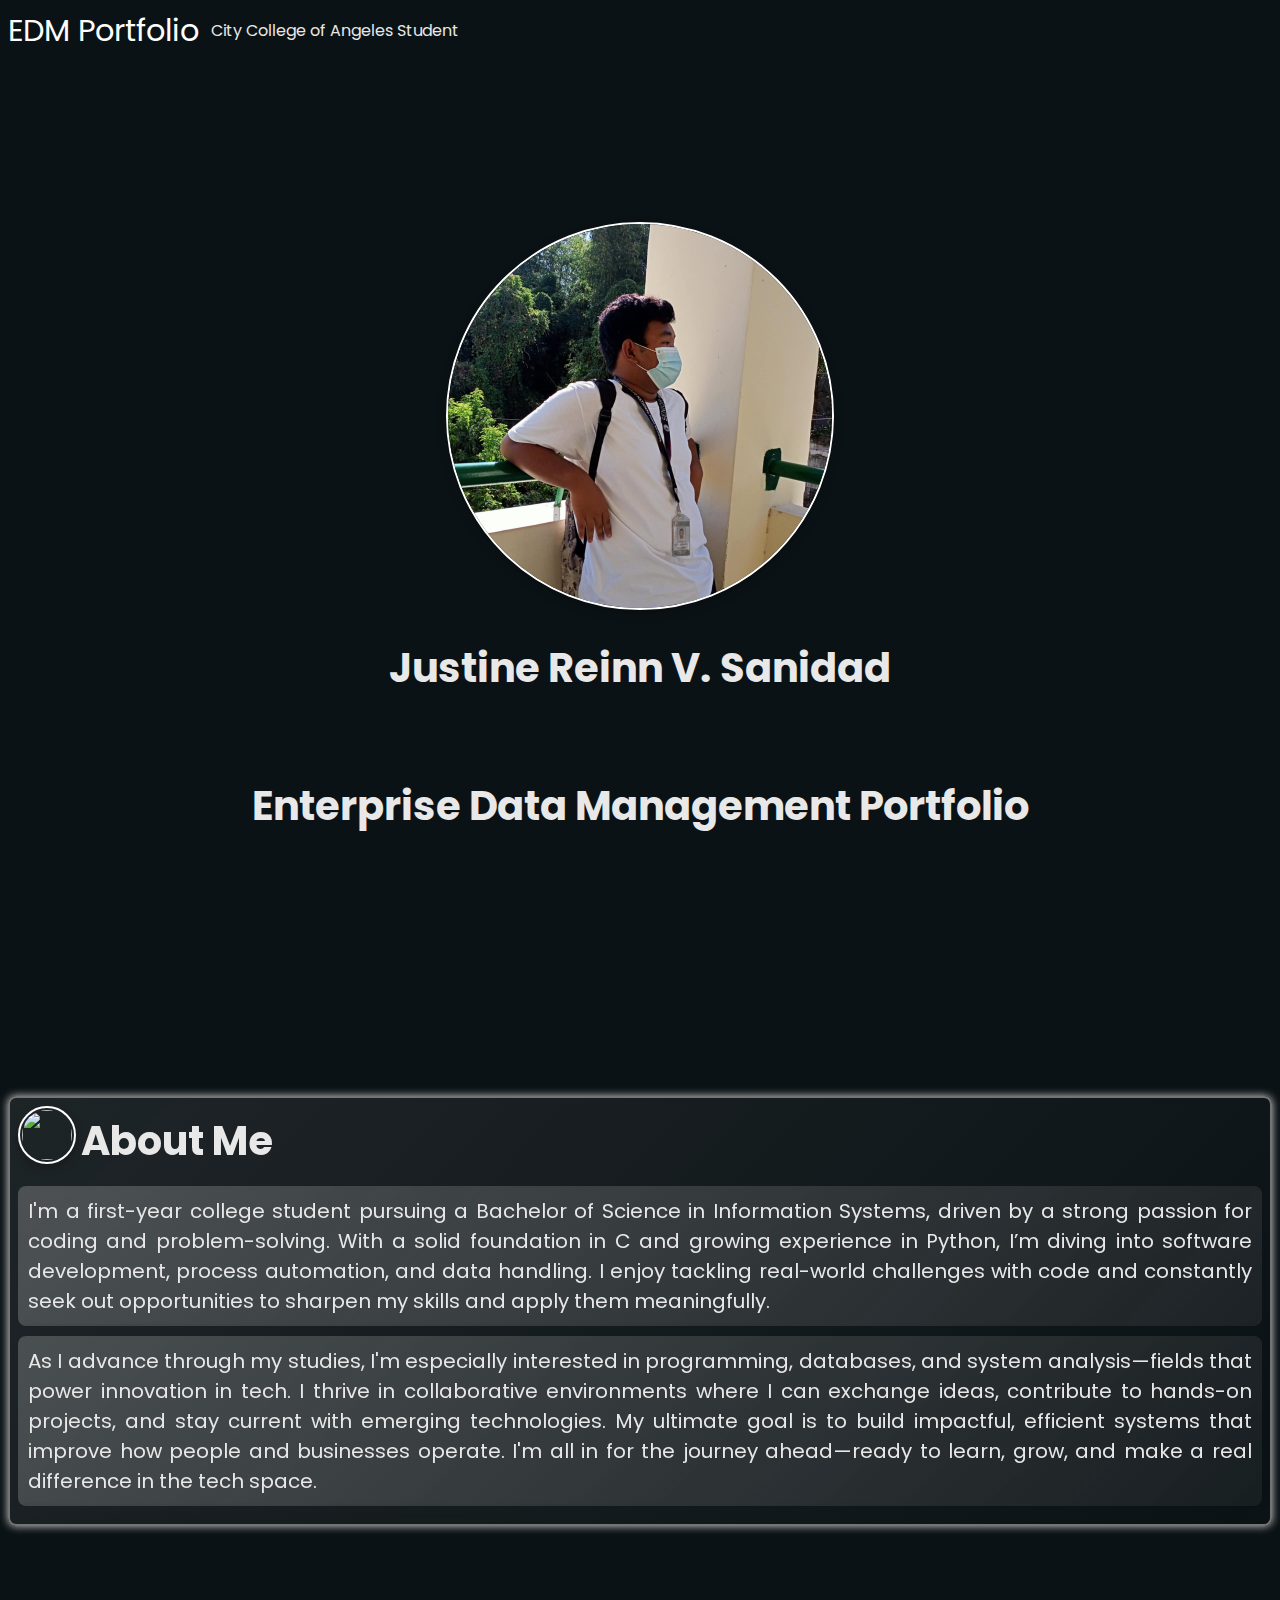
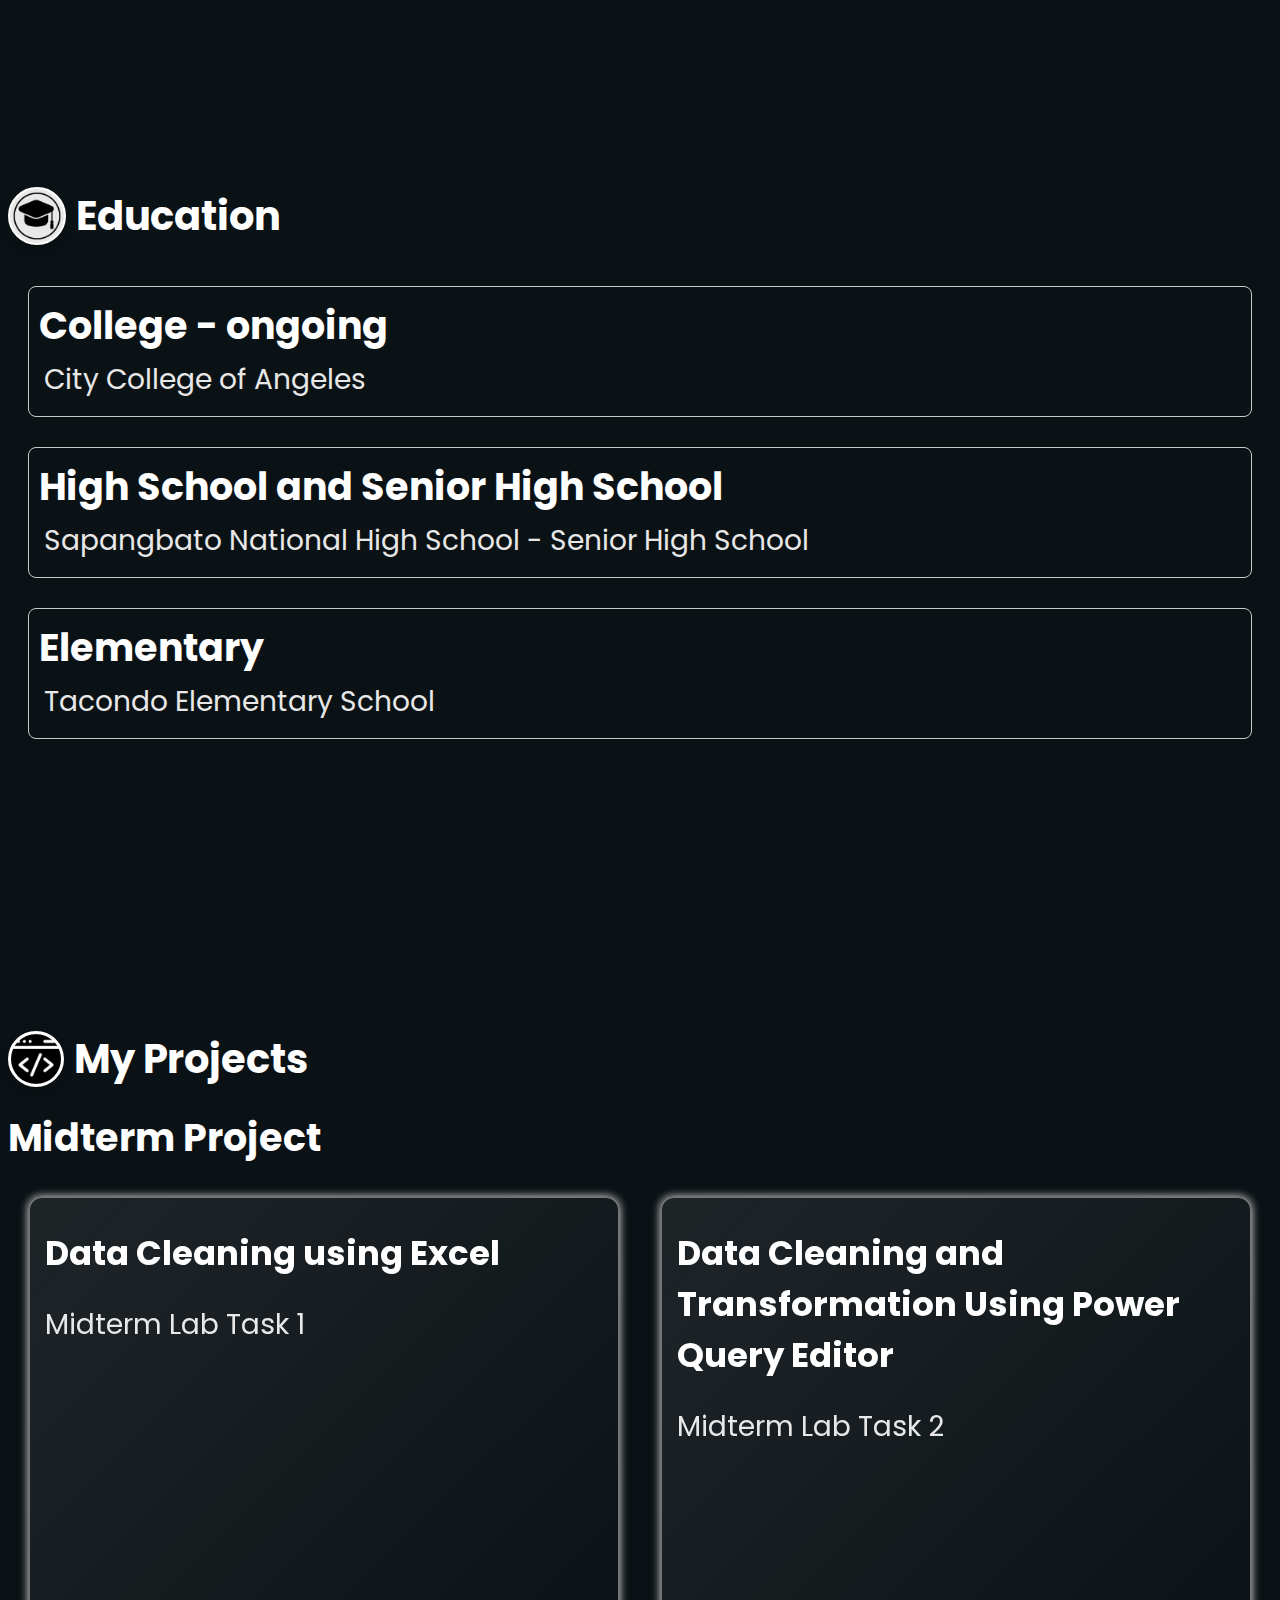
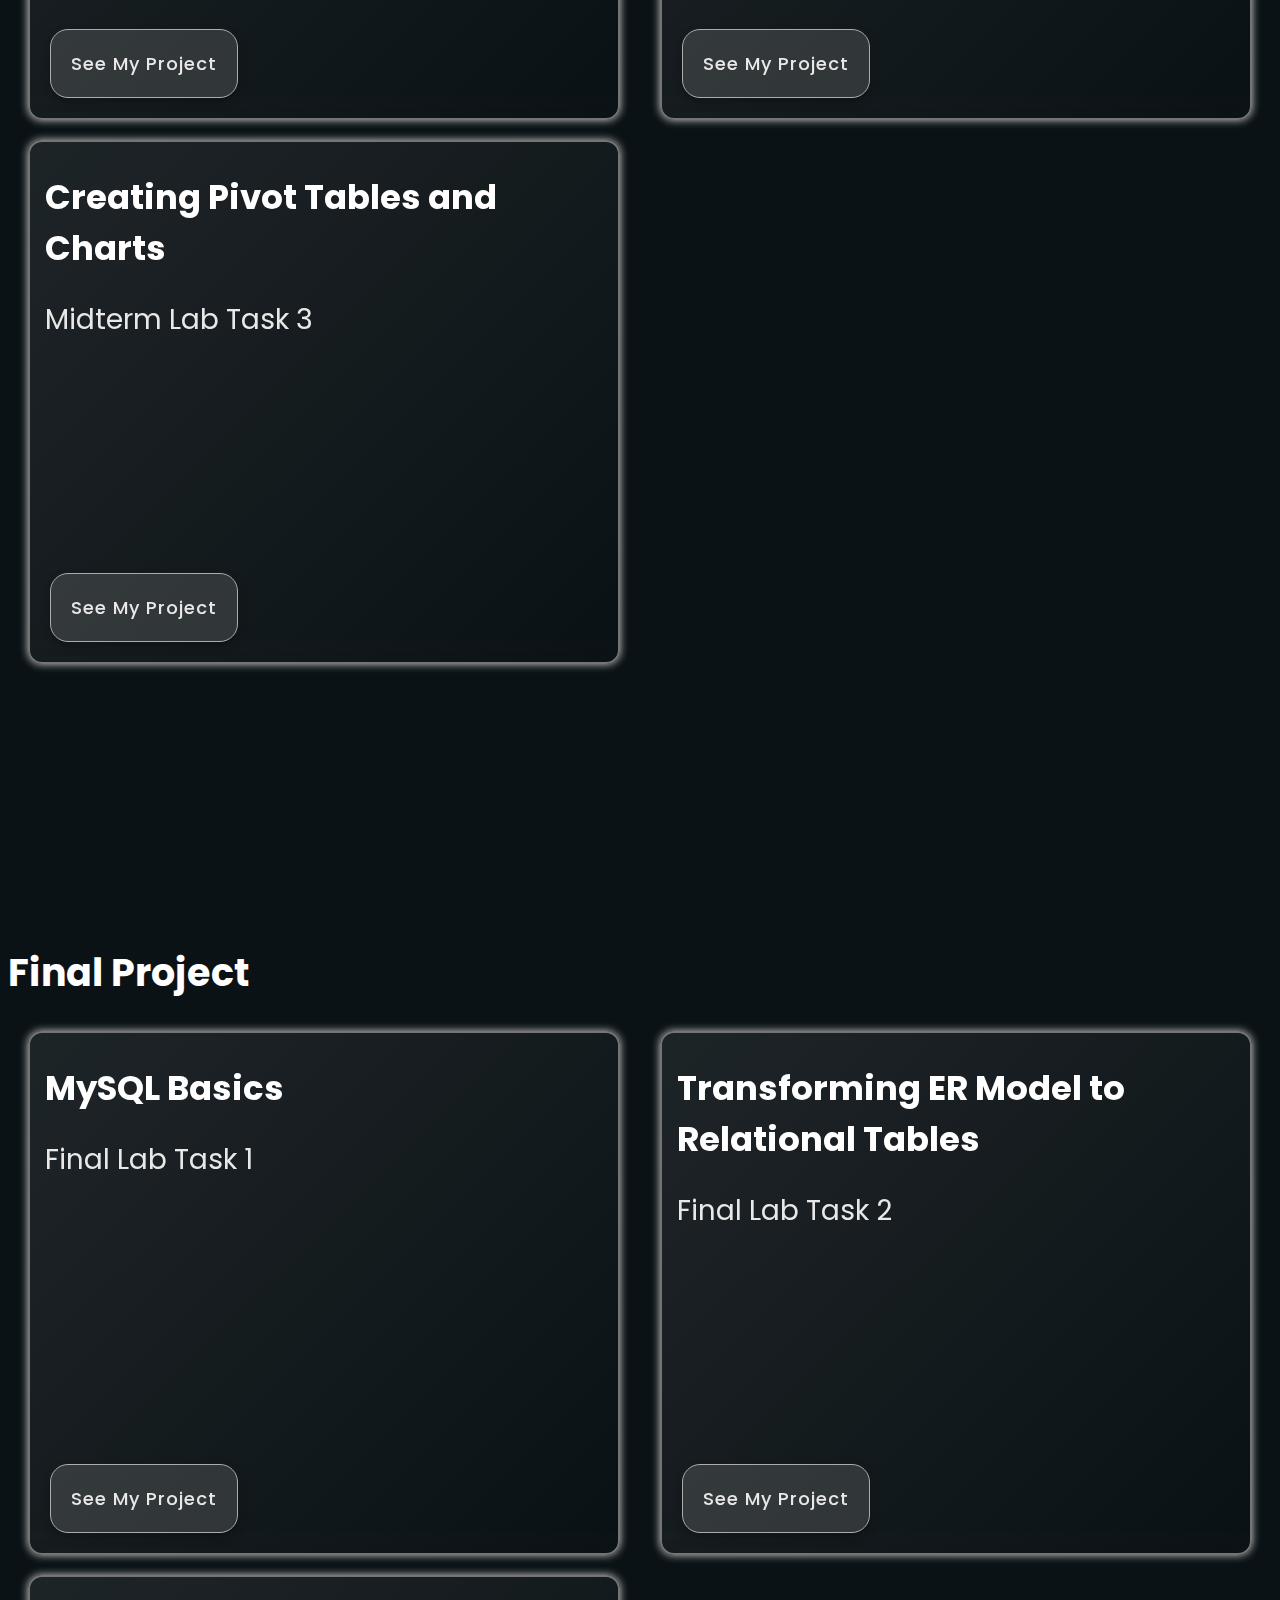
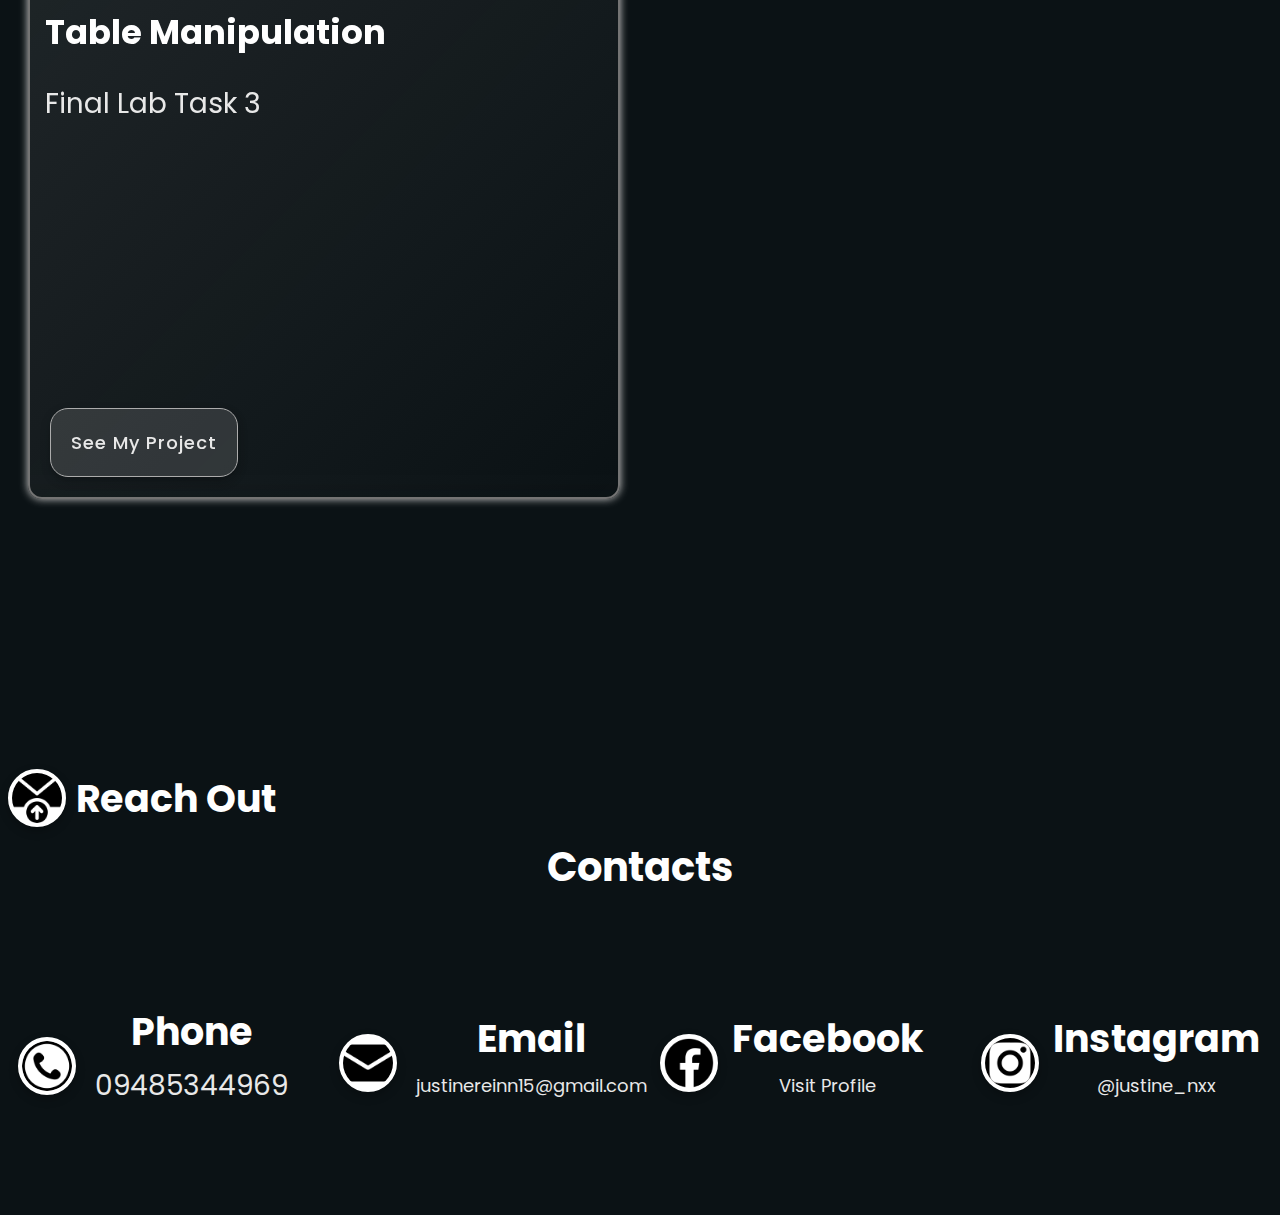
==== commit 28531b37: "Update index.html" ====
--- a/index.html
+++ b/index.html
@@ -7,8 +7,8 @@
     <link rel="preconnect" href="https://fonts.googleapis.com">
 <link rel="preconnect" href="https://fonts.gstatic.com" crossorigin>
 <link href="https://fonts.googleapis.com/css2?family=Poppins:ital,wght@0,400;0,500;0,600;0,700;0,800;0,900;1,400;1,500;1,600;1,700;1,800;1,900&display=swap" rel="stylesheet">
+<link rel="stylesheet" href="style/style1.css">
 <link rel="stylesheet" href="style/style.css">
-<link rel="stylesheet" href="style/style1.css">
 </head>
 <body>
     <div class="info_container">
@@ -72,7 +72,7 @@
                 <div class="midtermTask2">
                     <H3 class="taskTitle">Data Cleaning and Transformation Using Power Query Editor</H3>
                     <p>Midterm Lab Task 2</p>
-                    <a href="http://" target="_blank" class="myprojectTask" rel="noopener noreferrer">See My Project</a>
+                    <a href="https://jstn-rnn19.github.io/Midterm-Lab-Task-2/" target="_blank" class="myprojectTask" rel="noopener noreferrer">See My Project</a>
                 </div>
                 <div class="midtermTask3">
                     <H3 class="taskTitle">Creating Pivot Tables and Charts</H3>
@@ -116,28 +116,28 @@
             <h1 class="contacts">Contacts</h1>
         </div>
         <div class="contactDetails">
-            <a href="tel:09485344969" target="_blank" rel="noopener noreferrer">
+            <a href="http://" target="_blank" rel="noopener noreferrer">
                 <img src="images/phone.png" class="phone" alt="">                    
                 <div class="details">
                     <h1 class="Phone">Phone</h1>
                     <p class="number">09485344969</p>
                 </div>
             </a>
-            <a href="mailto:justinereinn15@gmail.com" target="_blank" rel="noopener noreferrer">
+            <a href="http://" target="_blank" rel="noopener noreferrer">
                 <img src="images/email.png" class="email" alt="">
                 <div class="details">
                     <h1 class="Email">Email</h1>
                     <p class="info">justinereinn15@gmail.com</p>
                 </div>
             </a>
-            <a href="https://www.facebook.com/profile.php?id=61550517699501" target="_blank" rel="noopener noreferrer">
+            <a href="http://" target="_blank" rel="noopener noreferrer">
                 <img src="images/facebook.png" class="fb" alt="">                    
                 <div class="details">
                     <h1 class="Fb">Facebook</h1>
                     <p class="info">Visit Profile</p>
                 </div>
             </a>
-            <a href="https://www.instagram.com/justine_nxx/" target="_blank" rel="noopener noreferrer">
+            <a href="http://" target="_blank" rel="noopener noreferrer">
                 <img src="images/instagram.png" class="ig" alt="">
                 <div class="details">
                     <h1 class="Ig">Instagram</h1>
--- a/style/style1.css
+++ b/style/style1.css
@@ -73,8 +73,35 @@
     transition-duration: .3s;
 }
 
+@media (max-width: 500px) {
+    .midtermTask1, .midtermTask2, .midtermTask3, .finalTask1, .finalTask2, .finalTask3 {
+        margin: auto;
+        word-break: break-all;
+        .taskTitle{
+            font-size: 1rem;
+        }
+        width: 300px;
+    }
+    .midtermTask1 p, .midtermTask2 p, .midtermTask3 p, .finalTask1 p, .finalTask2 p, .finalTask3 p {
+        font-size: 0.8rem;
+    }
+    
+}
 
-
+@media (max-width: 340px) {
+    .midtermTask1, .midtermTask2, .midtermTask3, .finalTask1, .finalTask2, .finalTask3 {
+        margin: auto;
+        word-break: break-all;
+        .taskTitle{
+            font-size: 1rem;
+        }
+        width: 30px;
+    }
+    .midtermTask1 p, .midtermTask2 p, .midtermTask3 p, .finalTask1 p, .finalTask2 p, .finalTask3 p {
+        font-size: 0.8rem;
+    }
+    
+}
 
 .midtermTask1, .midtermTask2, .midtermTask3, .finalTask1, .finalTask2, .finalTask3 {
     border: 2px solid #747474;
@@ -149,4 +176,4 @@
 }
 .myprojectTask:hover::after {
     opacity: 1;
-}+}
--- a/style/style.css
+++ b/style/style.css
@@ -1,7 +1,6 @@
 
 body{
     background-color: #0b1215;
-    padding: 20px;
 }
 
 .info_container{
@@ -276,4 +275,3 @@
     margin-left: 10px;
 }
 
-
